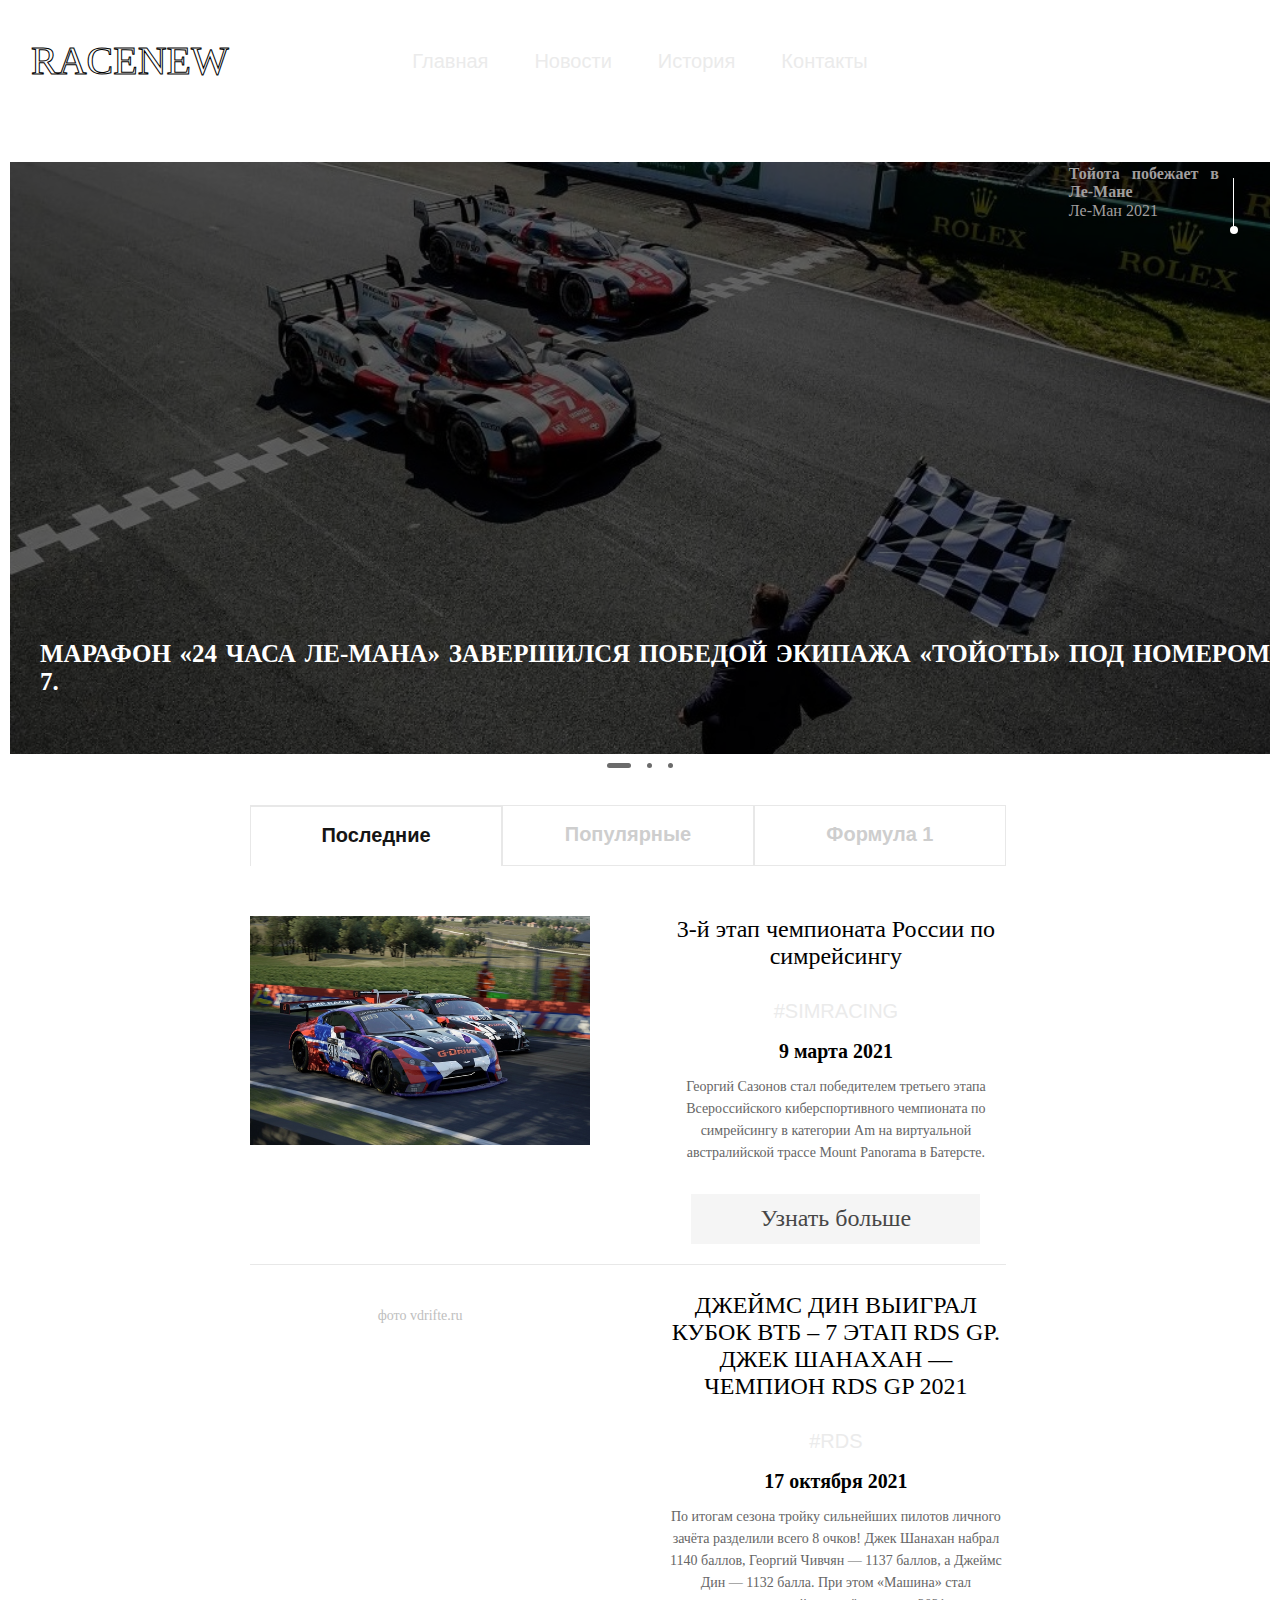
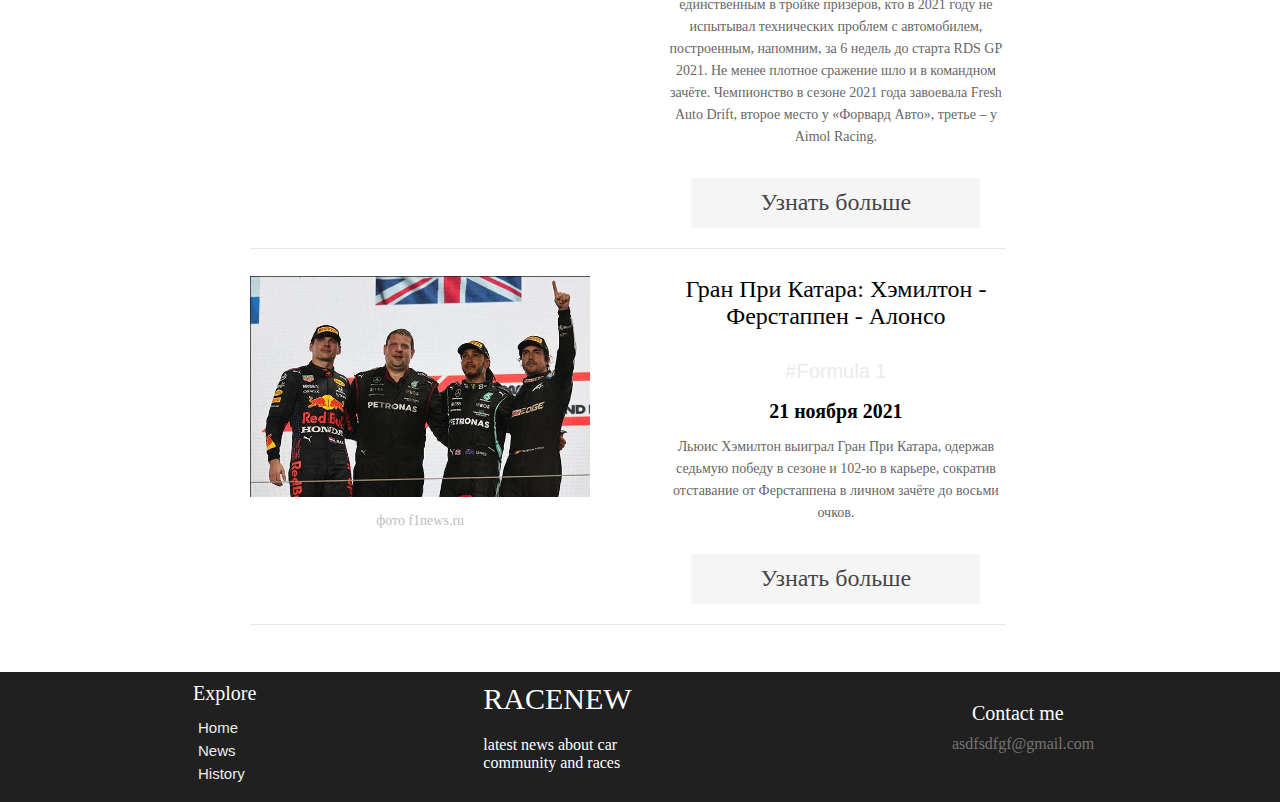
==== index.html @ 8ddc292f "added website" ====
<!DOCTYPE html>
<html lang="en">
<head>
    <meta charset="UTF-8">
    <meta http-equiv="X-UA-Compatible" content="IE=edge">
    <meta name="viewport" content="width=device-width, initial-scale=1.0">
    <title>Main screen</title>
    
    <link rel="stylesheet" href="https://unpkg.com/swiper/swiper-bundle.min.css">
    <link rel="stylesheet" href="style.css">
    
</head>
<body>
    <div class="wrapper">
        <header class="header">
            <div class="outline txt">RACENEW</div>
            <nav class="header_menu">
                <ul class="nav_links">
                    <li><a href="index.html">Главная</a></li>
                    <li><a href="index.html#News">Новости</a></li>
                    <li><a href="history.html">История</a></li>
                    <li><a href="#Contact/">Контакты</a></li>
                </ul>
            </nav>
            <div class="header_burger">
                <span></span>
            </div>
        </header>
        <section class="home" id="home">
            <div class="swiper mySwiper">
                <div class="swiper-wrapper">
                    <section class="swiper-slide">
                        <div class="home_content">
                            <div class="home_group">
                                <a href="articleLeman.html"><img src="media/61226cec58b0f.jpg" alt="car" class="home-img"></a>
                                <div class="home_indicator"></div>

                                <div class="home_details-img">
                                    
                                    <h4 class="home_details-title">Тойота побежает в Ле-Мане</h4>
                                    <span class="home_details-subtitle">Ле-Ман 2021</span>
                                </div>
                                <div class="home_data">
                                    <h3 class="home_subtitle">
                                        Марафон «24 часа Ле-Мана» завершился победой экипажа «Тойоты» под номером 7.
        
                                        
                                    </h3>
                                </div>
                            </div>
                            
                        </div>
                    </section>
                    <section class="swiper-slide">
                        <div class="home_content">
                            <div class="home_group">
                                <a href="articleWTCR.html"><img src="media/3773192 (1).jpg" alt="car" class="home-img"></a>
                                <div class="home_indicator"></div>

                                <div class="home_details-img">
                                    <h4 class="home_details-title">Гонка среди легковых автомобилей прошла в сочи</h4>
                                    <span class="home_details-subtitle">WTCR</span>
                                </div>
                            </div>
                            <div class="home_data">
                                <h3 class="home_subtitle">Сочи принял этап серии WTCR</h3>
                            </div>
                        </div>
                    </section>
                    <section class="swiper-slide">
                        <div class="home_content">
                            <div class="home_group">
                                <a href="articleGoodWood.html"><img src="media/GoodWood.jpg" alt="car" class="home-img"></a>
                                <div class="home_indicator"></div>

                                <div class="home_details-img">
                                    <h4 class="home_details-title">Летний фестиваль скорости в Гудвуде</h4>
                                    <span class="home_details-subtitle">Formula one</span>
                                </div>
                                <div class="home_data">
                                    <h3 class="home_subtitle">Фестиваль скорости в Гудвуде</h3>
                                </div>
                            </div>
                            
                        </div>
                    </section>  
                </div>
                <div class="swiper-pagination"></div>
            </div>
        </section>

        <section class="main" id="News">
            <div class="col articles">
                <ul id="orderDefine" class="tabs">
                    <li><a rel="all" class="active">Последние</a></li>
                    <li><a rel="popular" class=""></i> Популярные</a></li>
                    <li><a rel="throwback" class=""></i> Формула 1</a></li>
                </ul>
                <div class="latest active">
                    <div class="article">
                        <div class="article-img">
                            <a href="#"><img src="media/simrace.jpg" alt=""></a>
                        </div>
                        <div class="article-excerpt">
                            <span class="details">3-й этап чемпионата России по симрейсингу</span>
                            <h2><a href="#">#SIMRACING</a></h2>
                            <h5>9 марта 2021</h5>
                            <p>
                                Георгий Сазонов стал победителем третьего этапа Всероссийского 
                                киберспортивного чемпионата по симрейсингу в категории Аm на 
                                виртуальной австралийской трассе Mount Panorama в Батерсте.
                            </p>
                            <div href="#" class="btn btn-three">
                                <span>Узнать больше</span>
                            </div>
                        </div>
                    </div>
                    <br>
        
                    <div class="article">
                        <div class="article-img">
                            <a href="#"><img src="media/RDS.jpg" alt=""></a>
                            <div class="article-img_description">фото vdrifte.ru</div>
                        </div>
                        <div class="article-excerpt">
                            <span class="details">ДЖЕЙМС ДИН ВЫИГРАЛ КУБОК ВТБ – 7 ЭТАП RDS GP. ДЖЕК ШАНАХАН — ЧЕМПИОН RDS GP 2021</span>
                            <h2><a href="#">#RDS</a></h2>
                            <h5>17 октября 2021</h5>
                            <p>
                                По итогам сезона тройку сильнейших пилотов личного зачёта 
                                разделили всего 8 очков! Джек Шанахан набрал 1140 баллов, 
                                Георгий Чивчян — 1137 баллов, а Джеймс Дин — 1132 балла. 
                                При этом «Машина» стал единственным в тройке призёров, 
                                кто в 2021 году не испытывал технических проблем с автомобилем, 
                                построенным, напомним, за 6 недель до старта RDS GP 2021.

                                Не менее плотное сражение шло и в командном зачёте. 
                                Чемпионство в сезоне 2021 года завоевала Fresh Auto Drift, 
                                второе место у «Форвард Авто», третье – у Aimol Racing. 
                            </p>
                            <div href="#" class="btn btn-three">
                                <span>Узнать больше</span>
                            </div>
                        </div>
                    </div>
                    <br>

                    <div class="article">
                        <div class="article-img">
                            <a href="#"><img src="media/149757-1.jpg" alt=""></a>
                            <div class="article-img_description">фото f1news.ru</div>
                        </div>
                        <div class="article-excerpt">
                            <span class="details">Гран При Катара: Хэмилтон - Ферстаппен - Алонсо</span>
                            <h2><a href="#">#Formula 1</a></h2>
                            <h5>21 ноября 2021</h5>
                            <p>
                                Льюис Хэмилтон выиграл Гран При Катара, одержав седьмую победу в 
                                сезоне и 102-ю в карьере, сократив отставание от Ферстаппена в 
                                личном зачёте до восьми очков.
                                
                            </p>
                            <div href="#" class="btn btn-three">
                                <span>Узнать больше</span>
                            </div>
                        </div>
                    </div>
                </div>

                <div class="popular">
                    <div class="article">
                        <div class="article-img">
                            <a href="#"><img src="media/RDS.jpg" alt=""></a>
                            <div class="article-img_description">фото vdrifte.ru</div>
                        </div>
                        <div class="article-excerpt">
                            <span class="details">ДЖЕЙМС ДИН ВЫИГРАЛ КУБОК ВТБ – 7 ЭТАП RDS GP. ДЖЕК ШАНАХАН — ЧЕМПИОН RDS GP 2021</span>
                            <h2><a href="#">#RDS</a></h2>
                            <h5>17 октября 2021</h5>
                            <p>
                                По итогам сезона тройку сильнейших пилотов личного зачёта 
                                разделили всего 8 очков! Джек Шанахан набрал 1140 баллов, 
                                Георгий Чивчян — 1137 баллов, а Джеймс Дин — 1132 балла. 
                                При этом «Машина» стал единственным в тройке призёров, 
                                кто в 2021 году не испытывал технических проблем с автомобилем, 
                                построенным, напомним, за 6 недель до старта RDS GP 2021.

                                Не менее плотное сражение шло и в командном зачёте. 
                                Чемпионство в сезоне 2021 года завоевала Fresh Auto Drift, 
                                второе место у «Форвард Авто», третье – у Aimol Racing. 
                            </p>
                            <div href="#" class="btn btn-three">
                                <span>Узнать больше</span>
                            </div>
                        </div>
                    </div>
                    <br>
                    <div class="article">
                        <div class="article-img">
                            <a href="#"><img src="media/149757-1.jpg" alt=""></a>
                            <div class="article-img_description">фото f1news.ru</div>
                        </div>
                        <div class="article-excerpt">
                            <span class="details">Гран При Катара: Хэмилтон - Ферстаппен - Алонсо</span>
                            <h2><a href="#">#Formula 1</a></h2>
                            <h5>21 ноября 2021</h5>
                            <p>
                                Льюис Хэмилтон выиграл Гран При Катара, одержав седьмую победу в 
                                сезоне и 102-ю в карьере, сократив отставание от Ферстаппена в 
                                личном зачёте до восьми очков.
                                
                            </p>
                            <div href="#" class="btn btn-three">
                                <span>Узнать больше</span>
                            </div>
                        </div>
                    </div>
                    <br>
                    <div class="article">
                        <div class="article-img">
                            <a href="#"><img src="media/simrace.jpg" alt=""></a>
                        </div>
                        <div class="article-excerpt">
                            <span class="details">3-й этап чемпионата России по симрейсингу</span>
                            <h2><a href="#">#SIMRACING</a></h2>
                            <h5>9 марта 2021</h5>
                            <p>
                                Георгий Сазонов стал победителем третьего этапа Всероссийского 
                                киберспортивного чемпионата по симрейсингу в категории Аm на 
                                виртуальной австралийской трассе Mount Panorama в Батерсте.
                            </p>
                            <div href="#" class="btn btn-three">
                                <span>Узнать больше</span>
                            </div>
                        </div>
                    </div>
                </div>
                
                <div class="throwbacks">
                    <div class="article">
                        <div class="article-img">
                            <a href="#"><img src="media/149757-1.jpg" alt=""></a>
                        </div>
                        <div class="article-excerpt">
                            <span class="details">Гран При Катара: Хэмилтон - Ферстаппен - Алонсо</span>
                            <h2><a href="#">#Formula 1</a></h2>
                            <h5>21 ноября 2021</h5>
                            <p>
                                Льюис Хэмилтон выиграл Гран При Катара, одержав седьмую победу в 
                                сезоне и 102-ю в карьере, сократив отставание от Ферстаппена в 
                                личном зачёте до восьми очков.
                                
                            </p>
                            <div href="#" class="btn btn-three">
                                <span>Узнать больше</span>
                            </div>
                        </div>
                    </div>
                </div>
            </div>
            <br>
        </section>
 
        <footer class="footer">
            <!-- <div class="copyright">©2021 RACENEW All Rights Reserved</div> -->
            
            <nav class="bottom_menu">
                <p class="nav_title">Explore</p>
                <ul class="bottom_nav_links">
                    <li><a href="index.html">Home</a> </li>
                    <li><a href="#News">News</a> </li>
                    <li><a href="history.html">History</a></li>
                </ul>
            </nav>
            <div class="center">
                <p class="footer_title">RACENEW</p>
                <div class="footer_subtitle">latest news about car community and races</div>
            </div>
            <div class="contacts">
                <p class="contacts_title">Contact me</p>
                <div class="contacts_email">asdfsdfgf@gmail.com</div>
            </div>
        </footer>
    </div> 

<script src="https://unpkg.com/swiper/swiper-bundle.min.js" ></script>
<script src="https://ajax.googleapis.com/ajax/libs/jquery/2.1.3/jquery.min.js"></script>
<script src="script.js"></script>
</body>
</html>
---- style.css ----
* {
    background-color: #fff;

    box-sizing: border-box;
    margin: 0;
    padding: 0;
}

li, a, button {
    font-weight: 300;
    font-size: 20px;
    color: #ebebeb;
    text-decoration: none;
    font-family: 'Quicksand', sans-serif;
}

/* .wrapper {
    display: flex;
    flex-flow: row wrap; 
    text-align: center;
} */

.wrapper > * {
    padding: 10px;
    flex: 1 100%;
}

.text {
    text-align: justify;
    font-family: 'Quicksand', sans-serif;
}

/*============================ HEADER =======================*/

.header {
    text-align: center;
    display: flex;
    justify-content: center;
    align-items: center;
    padding: 30px 10%;
    height: 120px;
    z-index: 50;
}
.header_menu{
    font-size: 24px;
}
.header_burger {
    display: none;
}

.nav_links {
    list-style: none;
}
.nav_links li {
    display: inline-block;
    padding: 0px 20px;
}
.nav_links li a {
    transition: all 0.3s ease 0s;
}
.nav_links li a:hover {
    color: #5a5a5a;
}

.outline {
    position: absolute;
    align-items: center;
    font-size: large;
    left: 20px;

    border: 1px solid #fff;
    padding: 0 10px;
}
.txt {
	font-size: 2.5em;

	color:white;
	-webkit-text-stroke: 1px black;
	cursor: pointer;
}

/*============================ FOOTER =======================*/

.bottom_menu{
    background-color: #202020;
}
.nav_title {
    background-color: #202020;
    color: #fff;
    position: relative;
    left: 65px;
    font-size: 20px;
    bottom: 20px;
    display: flex;
}
.bottom_nav_links {
    list-style: none;
    display: flex;
    flex-direction: column;
    position: relative;
    left: 50px;
    bottom: 10px;
}
.bottom_nav_links li {
    background-color: #202020;
    display: inline-block;
    padding: 0px 20px;
}
.bottom_nav_links li a {
    background-color: #202020;
    transition: all 0.3s ease 0s;
    font-size: 15px;
    
}
.bottom_nav_links li a:hover {
    color: #5a5a5a;
}

.footer{
    position: relative;
    background: #202020;
    height: 130px;
    padding: 30px 10%;
    width: 100%;
    display: flex;
    flex-direction: row;
    justify-content: space-between;
}

.center{
    background: #202020;
    color: #fff;
    width: 200px;
    display: flex;
    position: relative;
    bottom: 20px;
    flex-direction: column;
}
.footer_title {
    background: #202020;
    color: #fff;
    position: relative;
    font-size: 30px;
}
.footer_subtitle {
    background: #202020;
    color: #fff;
    position: relative;
    top: 20px;
}
/* .copyright {
    background-color: #202020;
    color: rgb(128, 128, 128);
    position: absolute;
    left: 0;
    top: 130px;
} */
.contacts {
    background: #202020;
    color: #fff;
    width: 200px;
    position: relative;
    /* left: 50px; */
    display: flex;
    float: right;
    flex-direction: column;
    height: 10px;
}
.contacts_title {
    background: #202020;
    color: #fff;
    font-size: 20px;
    padding-left: 20px;
}
.contacts_email {
    background: #202020;
    color: rgb(117, 117, 117);
    padding-top: 10px;
}
/*======================== HOME ======================= */

.main {
    padding: 5px 10px 10px 10px;
    font-size: 24px;
}

.home_content {
    row-gap: 1rem;
}

.home_group {
    display: grid;
    position: relative;
    padding-top: 2rem;
}

.home_img {
    justify-self: center;
    width: 100%;
}

.home_indicator {
    width: 8px;
    height: 8px;
    background-color: #fff;
    border-radius: 50%;
    position: absolute;
    top: 6rem;
    right: 2rem;
}

.home_indicator::after {
    content: '';
    position: absolute;
    width: 1px;
    height: 48px;
    background-color: #fff;
    top: -3rem;
    right: 45%;
}

.home_details-img {
    position: absolute;
    right: 3rem;
    top: .2rem;
}

.home_details-title, .home_details-subtitle {
    background-color: transparent;
    display: block;
    text-align: justify;
    position: absolute;
    top: 2rem;
    right: .2rem;
    width: 150px;
    color: rgb(160, 158, 158);

}
.home_details-subtitle {
    background-color: transparent;
    position: absolute;
    top: 4.3rem;
    right: .2rem;
    width: 150px;
}

.home_subtitle {
    font-size: .2rem;
    text-transform: uppercase;
    margin-bottom: 15px;
    text-align: justify;
    background-color: transparent;
    color: rgb(255, 255, 255);
    padding: 10px 0 0 0;
    font-size: 25px;
}
.home_data {
    background-color: transparent;
    position: absolute;
    top: 500px;
    left: 30px;
}
.home_sub {
    background-color: transparent;
    font-size: 40px;
    position: absolute;
    top: 400px;
    right: 500px;
    color: white;
    margin-right: 0;
    margin-left: 0;
}
/* .home_title {
    font-size: 15px;
    font-weight: bold;
    line-height: 109%;
    margin-bottom: 15px;
    
} */

.home_buttons {
    display: flex;
    /* justify-content: space-between; */
    float: right;
}


.mySwiper {
    cursor: pointer;
}
.swiper {
    width: 100%;
    height: 650px;
}

.swiper-slide img {
    width: 100%;
    height: 700px;
    max-height: 600px;
    filter: brightness(40%);
}

.swiper-pagination-bullet {
    width: 5px;
    height: 5px;
    background-color: rgb(107, 107, 107);
    opacity: 1;
}

.swiper-pagination-horizontal.swiper-pagination-bullets .swiper-pagination-bullet {
    margin: 0 .5rem;
}

.swiper-pagination-bullet-active {
    width: 1.5rem;
    height: 5px;
    border-radius: .5rem;
    /* transition: .2s; */
}
/*================== MAIN =========================*/

.popular {
    display: none;
}
.popular.active {
    display: block;
}
.latest {
    display: none;
}
.latest.active {
    display: block;
}
.throwbacks {
    display: none;
}
.throwbacks.active {
    display: block;
}

.btn {
    height: 50px;
    width: 85%;
    cursor: pointer;
    padding: .7rem 1.75rem;
    border-radius: .5rem;
    font-weight: lighter;
    transition: .3s;
    position: relative;
    top: 30px;
    /* left: 7rem; */
    margin-left: auto;
    margin-right: auto;
}
.btn-three {
    color: rgb(61, 61, 61);
    transition: all 0.5s;
    position: relative;
    
}
.btn-three::before {
    content: '';
    position: absolute;
    top: 0;
    left: 0;
    width: 100%;
    height: 100%;
    z-index: 1;
    background-color: rgba(153, 153, 153, 0.1);
    transition: all 0.3s;
}
.btn-three:hover::before {
    opacity: 0 ;
    transform: scale(0.5,0.5);
}
.btn-three::after {
    content: '';
    position: absolute;
    top: 0;
    left: 0;
    width: 100%;
    height: 100%;
    z-index: 1;
    opacity: 0;
    transition: all 0.3s;
    border: 1px solid rgba(134, 134, 134, 0.5);
    transform: scale(1.2,1.2);
}
.btn-three:hover::after {
    opacity: 1;
    transform: scale(1,1);
}

.col {
	display: block;
    text-align: center;
    padding:  10px 0 10px 0;
}

.tabs:after {
    content: " ";
	display: block; 
	height: 0; 
	clear: both;
    margin-bottom: 50px;
}
.tabs {
    position: relative;
    left: 15rem;
	width: 60%;
}
.tabs li {
    list-style: none;
	width: 33.33%;
	float: left;
	text-align: center;
}
.tabs li a {
	font-size: 20px;
	font-weight: 700;
	color: #cecece;
	padding: 17px 0 19px 0;
	display: block;
    border-left: 1px solid #e8e8e8;

	border-right: 1px solid #e8e8e8;
	border-top: 1px solid #e8e8e8;
	border-bottom: 1px solid #e8e8e8;
	cursor: pointer;
}
.tabs li a.active {
    border-left: 1px solid #e8e8e8;
	border-bottom: none;
	border-top: 2px solid #e8e8e8;	
	color: #151515;
}
.tabs li a:hover {
	color: #666;
}
.tabs li a.active:hover {
	color: inherit;
}

.article { /*??????????????????????????????????????*/
	border-top: 1px solid #e8e8e8;
	padding-top: 40px;
	margin-top: 40px;
    margin: 0;
    padding: 0;
    border: 0;
    font-size: 2rem;
    font: inherit;
    display: block;
    position: relative;
    left: 15rem;
	width: 60%;
}

.article:after { 
	content: " ";
	display: block; 
	height: 0; 
	clear: both;
    border-bottom: 1px solid #e8e8e8;
    padding: 50px 0 0 0;
}
.article-img {
	width: 45%;
	position: relative;
	float: left;
	overflow: hidden;
}
.article-img img {
	width: 101%;
	display: block;
	-webkit-transition: transform 0.3s;
	-o-transition: transform 0.3s;
	transition: transform 0.3s;
}
.article-img a:hover img {
	-webkit-backface-visibility: hidden;
	-moz-backface-visibility: hidden;
	backface-visibility: hidden;
	-webkit-transform: scale(1.03);
	-ms-transform: scale(1.03);
	-o-transform: scale(1.03);
	transform: scale(1.03);
}
.article-img_description {
    padding: 13px 0 0 0;
	color: #bebebe;
	font-size: 14px;
	line-height: 22px;
}
.article-excerpt {  
	width: 45%;
	float: right;

}
.article-excerpt h2 {
	padding: 15px 0 13px 0;
}
.article-excerpt p {
	padding: 13px 0 0 0;
	color: #666;
	font-size: 14px;
	line-height: 22px;
}

/*================== RESPONSIBLE =========================*/

/* @media all and (min-width: 1100px) {
    
    .main {
        flex: 2;
    }
    .main {
        flex-basis: 800px;
        order: 2;
    }
    .footer {
        order: 2;
    }


} */

@media all and (max-width: 950px) {
    .tabs {
        position: relative;
        left: 0;
        width: 100%;
    }
    .article { 
        position: relative;
        width: 100%;
        left: 0;

    }
    .swiper {
        width: 100%;
        height: 500px;
    }
    
    .swiper-slide img {
        width: 100%;
        height: auto;
    }

    .text .article-excerpt p {
        font-size: 12;
    }
    .article {
        font-size: 10;
    }
    
    .home_subtitle {
        font-size: 1rem;
    }

    .header {
        justify-content: end;
    }
    .header_menu {
        position: relative;
        left: 55px;
    }
}
@media all and (max-width: 680px) {

    .details {
        font-size: 1rem;
    }
    .article-img {
        width: 100%;
    }
    .article-excerpt {  
        width: 95%;
        float: right;
        /* padding-left: 40px; */
    }
    .article-excerpt h2 {
        padding: 15px 0 13px 0;
    }
    .article-excerpt p {
        padding: 13px 0 0 0;
        color: #666;
        font-size: 14px;
        line-height: 22px;
    }

    
    body.lock {
        overflow: hidden;
    }
    .header_burger {
        display: block;
        width: 30px;
        height: 20px;
        position: absolute;
        right: 20px;
    }
    .header_burger span {
        background-color: rgb(100, 100, 100);
        position: absolute;
        left: 0;
        width: 100%;
        height: 2px;
        top: 9px;
        z-index: 3;
        transition: all 0.5s ease 0s;
    }

    .header_burger::before,
    .header_burger::after {
        content: '';
        background-color: rgb(0, 0, 0);
        position: absolute;
        width: 100%;
        height: 2px;
        left: 0;
        z-index: 3;
        transition: all 0.5s ease 0s;
    }

    .header_burger::before {
        top: 0;
    }

    .header_burger::after {
        bottom: 0;
    }

    .header_burger.active::before {
        transform:rotate(45deg);
        top: 9px;
    }

    .header_burger.active::after {
        transform:rotate(-45deg);
        bottom: 9px;
        
    }
    .header_burger.active span {
        transform: scale(0);
    }

    .header_menu {
        position: fixed;
        top: -100%;
        height: 100%;
        width: 100%;
        left: 0;
        padding: 100px 0 0 0;
        z-index: 3;
        transition: all 0.5s ease 0s;
        overflow: auto;
    }
    .header {
        height: 60px;
    }
    .header::before {
        content: '';
        position: absolute;
        top: -100%;
        left: 0;
        width: 100%;
        height: 100%;
        background-color: #24252A;
    
        z-index: 2;
    }
    .header_menu.active {
        top: 0;
    }

    .nav_links li {

        display: block;
        margin: 0 0 30px 0;
    }
    a {
        font-size: 22px;
    }
    
}
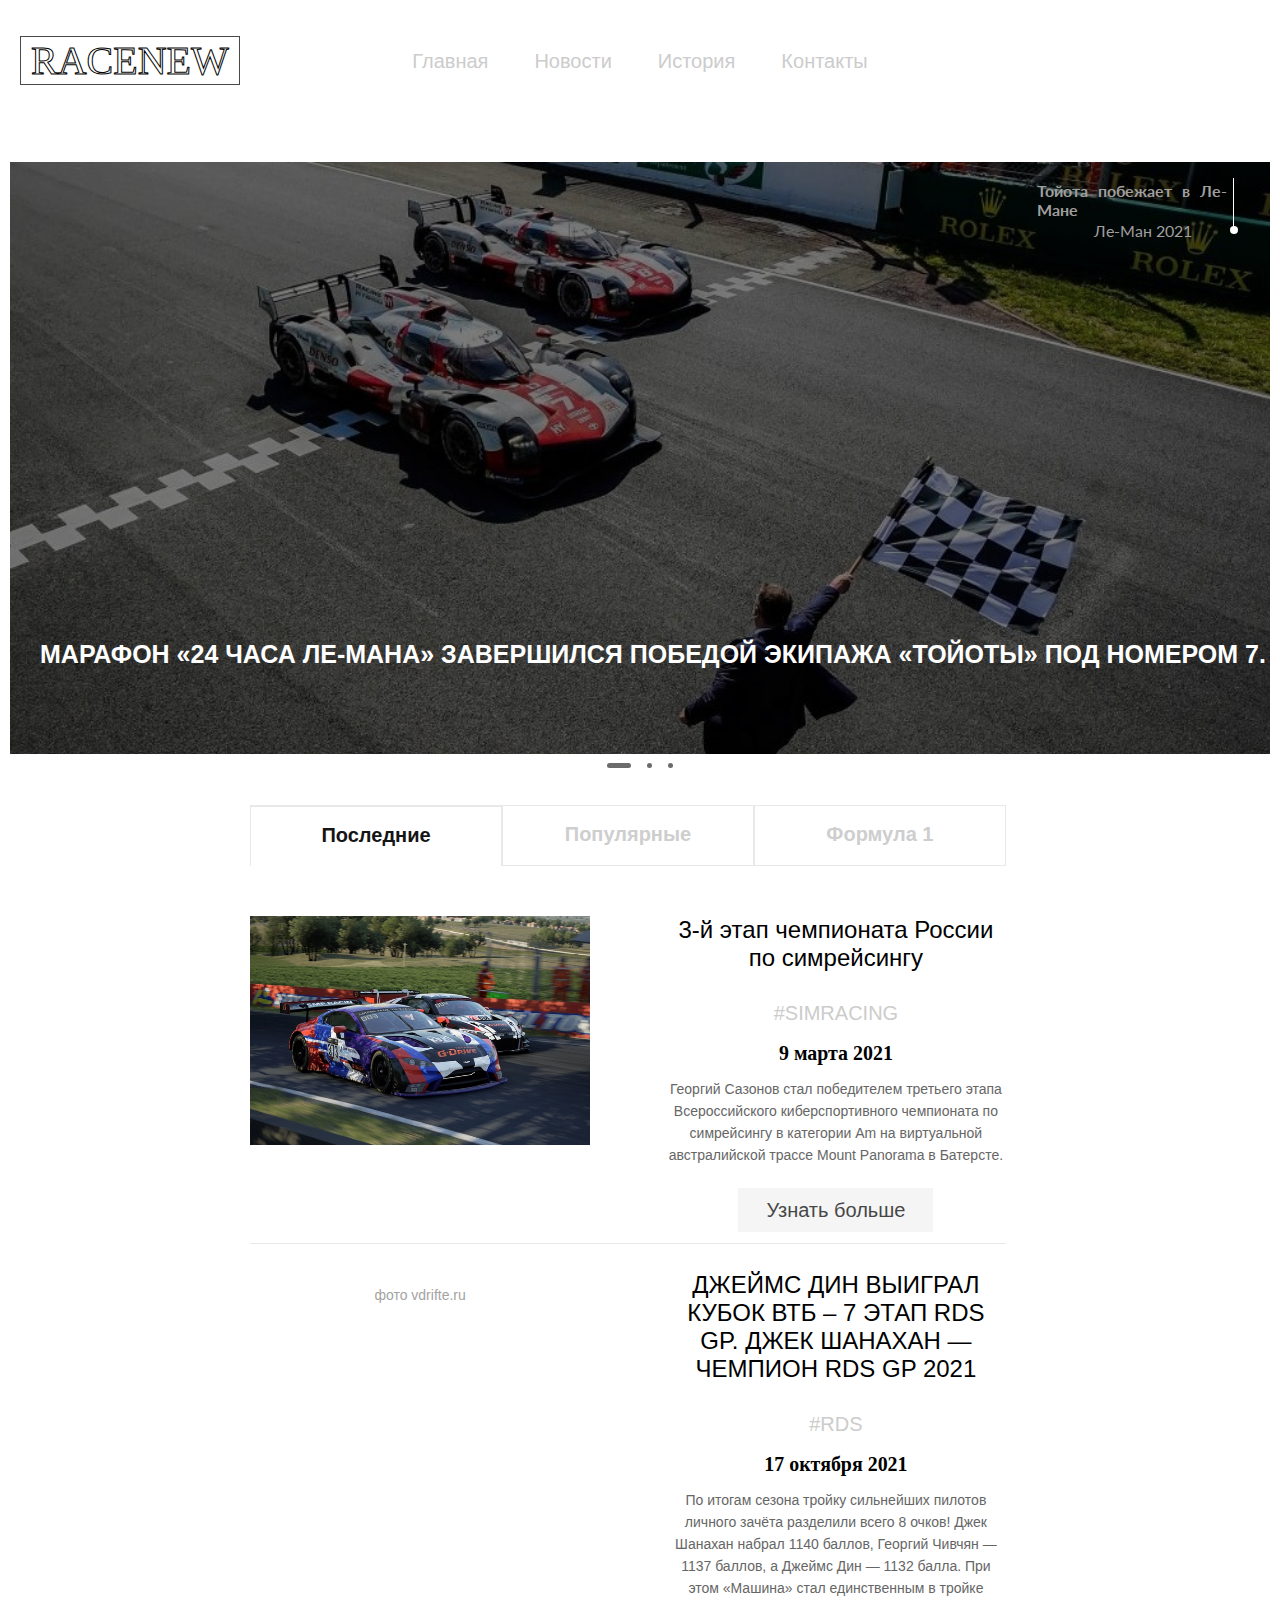
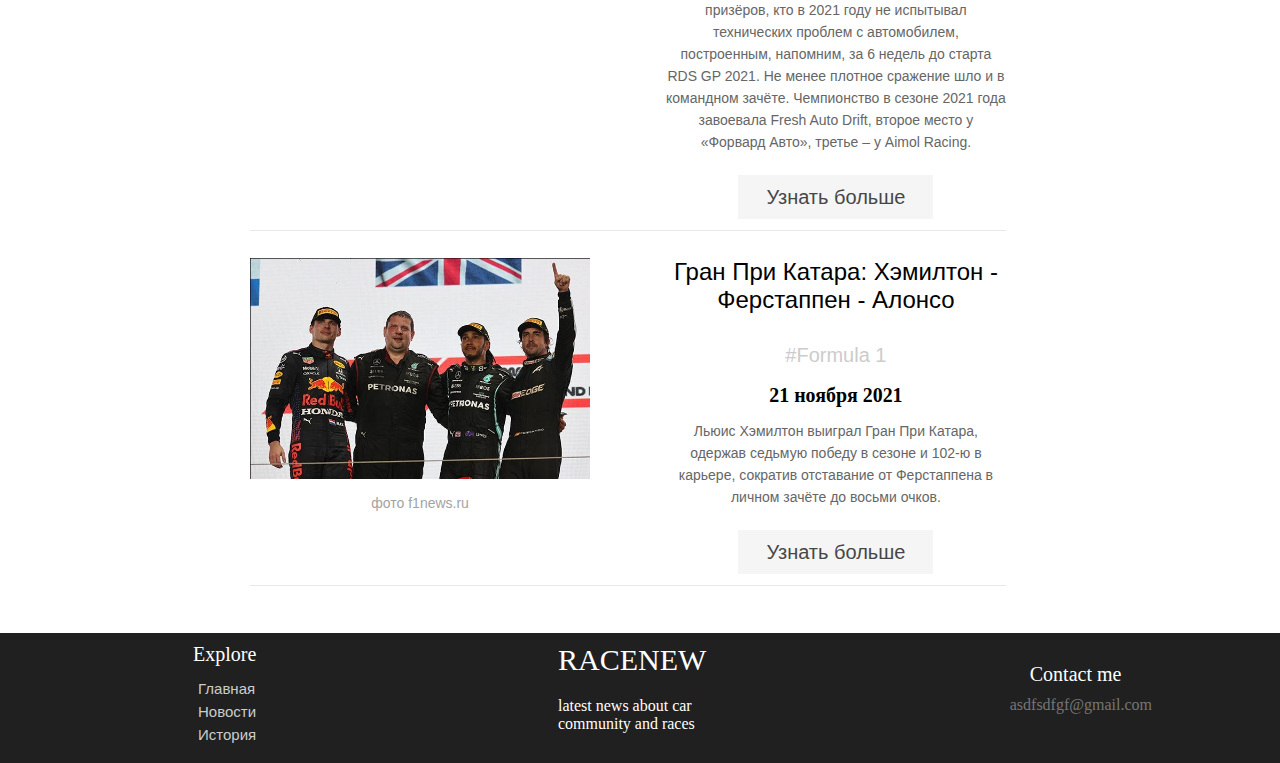
==== commit 04c51c73: "final 2" ====
--- a/index.html
+++ b/index.html
@@ -4,8 +4,8 @@
     <meta charset="UTF-8">
     <meta http-equiv="X-UA-Compatible" content="IE=edge">
     <meta name="viewport" content="width=device-width, initial-scale=1.0">
-    <title>Main screen</title>
-    
+    <title>RACENEW</title>
+    <link rel="shortcut icon" href="media/logo.png" type="image/png">
     <link rel="stylesheet" href="https://unpkg.com/swiper/swiper-bundle.min.css">
     <link rel="stylesheet" href="style.css">
     
@@ -17,7 +17,7 @@
             <nav class="header_menu">
                 <ul class="nav_links">
                     <li><a href="index.html">Главная</a></li>
-                    <li><a href="index.html#News">Новости</a></li>
+                    <li><a href="index.html#News" class="b">Новости</a></li>
                     <li><a href="history.html">История</a></li>
                     <li><a href="#Contact/">Контакты</a></li>
                 </ul>
@@ -36,15 +36,12 @@
                                 <div class="home_indicator"></div>
 
                                 <div class="home_details-img">
-                                    
                                     <h4 class="home_details-title">Тойота побежает в Ле-Мане</h4>
                                     <span class="home_details-subtitle">Ле-Ман 2021</span>
                                 </div>
                                 <div class="home_data">
                                     <h3 class="home_subtitle">
                                         Марафон «24 часа Ле-Мана» завершился победой экипажа «Тойоты» под номером 7.
-        
-                                        
                                     </h3>
                                 </div>
                             </div>
@@ -58,7 +55,7 @@
                                 <div class="home_indicator"></div>
 
                                 <div class="home_details-img">
-                                    <h4 class="home_details-title">Гонка среди легковых автомобилей прошла в сочи</h4>
+                                    <h4 class="home_details-title">Этап гонки прошел в Cочи</h4>
                                     <span class="home_details-subtitle">WTCR</span>
                                 </div>
                             </div>
@@ -75,7 +72,7 @@
 
                                 <div class="home_details-img">
                                     <h4 class="home_details-title">Летний фестиваль скорости в Гудвуде</h4>
-                                    <span class="home_details-subtitle">Formula one</span>
+                                    <span class="home_details-subtitle">GoodWood 2021</span>
                                 </div>
                                 <div class="home_data">
                                     <h3 class="home_subtitle">Фестиваль скорости в Гудвуде</h3>
@@ -110,9 +107,9 @@
                                 киберспортивного чемпионата по симрейсингу в категории Аm на 
                                 виртуальной австралийской трассе Mount Panorama в Батерсте.
                             </p>
-                            <div href="#" class="btn btn-three">
-                                <span>Узнать больше</span>
-                            </div>
+                            <a href ="articleSim.html"class="btn btn-three">
+                                <span>Узнать больше</span>
+                            </a>
                         </div>
                     </div>
                     <br>
@@ -138,9 +135,12 @@
                                 Чемпионство в сезоне 2021 года завоевала Fresh Auto Drift, 
                                 второе место у «Форвард Авто», третье – у Aimol Racing. 
                             </p>
-                            <div href="#" class="btn btn-three">
-                                <span>Узнать больше</span>
-                            </div>
+                            <!-- <div class="btn btn-three"> -->
+                            <a href ="articleRDS.html"class="btn btn-three">
+                                <span>Узнать больше</span>
+                            </a>
+                                
+                            <!-- </div> -->
                         </div>
                     </div>
                     <br>
@@ -160,9 +160,9 @@
                                 личном зачёте до восьми очков.
                                 
                             </p>
-                            <div href="#" class="btn btn-three">
-                                <span>Узнать больше</span>
-                            </div>
+                            <a href ="articleF1.html"class="btn btn-three">
+                                <span>Узнать больше</span>
+                            </a>
                         </div>
                     </div>
                 </div>
@@ -175,7 +175,7 @@
                         </div>
                         <div class="article-excerpt">
                             <span class="details">ДЖЕЙМС ДИН ВЫИГРАЛ КУБОК ВТБ – 7 ЭТАП RDS GP. ДЖЕК ШАНАХАН — ЧЕМПИОН RDS GP 2021</span>
-                            <h2><a href="#">#RDS</a></h2>
+                            <h2><a href="articleRDS.html">#RDS</a></h2>
                             <h5>17 октября 2021</h5>
                             <p>
                                 По итогам сезона тройку сильнейших пилотов личного зачёта 
@@ -202,7 +202,7 @@
                         </div>
                         <div class="article-excerpt">
                             <span class="details">Гран При Катара: Хэмилтон - Ферстаппен - Алонсо</span>
-                            <h2><a href="#">#Formula 1</a></h2>
+                            <h2><a href="articleF1.html">#Formula 1</a></h2>
                             <h5>21 ноября 2021</h5>
                             <p>
                                 Льюис Хэмилтон выиграл Гран При Катара, одержав седьмую победу в 
@@ -222,7 +222,7 @@
                         </div>
                         <div class="article-excerpt">
                             <span class="details">3-й этап чемпионата России по симрейсингу</span>
-                            <h2><a href="#">#SIMRACING</a></h2>
+                            <h2><a href="articleSim.html">#SIMRACING</a></h2>
                             <h5>9 марта 2021</h5>
                             <p>
                                 Георгий Сазонов стал победителем третьего этапа Всероссийского 
@@ -243,7 +243,7 @@
                         </div>
                         <div class="article-excerpt">
                             <span class="details">Гран При Катара: Хэмилтон - Ферстаппен - Алонсо</span>
-                            <h2><a href="#">#Formula 1</a></h2>
+                            <h2><a href="articleF1.html">#Formula 1</a></h2>
                             <h5>21 ноября 2021</h5>
                             <p>
                                 Льюис Хэмилтон выиграл Гран При Катара, одержав седьмую победу в 
@@ -263,13 +263,13 @@
  
         <footer class="footer">
             <!-- <div class="copyright">©2021 RACENEW All Rights Reserved</div> -->
-            
+
             <nav class="bottom_menu">
                 <p class="nav_title">Explore</p>
                 <ul class="bottom_nav_links">
-                    <li><a href="index.html">Home</a> </li>
-                    <li><a href="#News">News</a> </li>
-                    <li><a href="history.html">History</a></li>
+                    <li><a href="index.html">Главная</a> </li>
+                    <li><a href="#News">Новости</a></li>
+                    <li><a href="history.html">История</a></li>
                 </ul>
             </nav>
             <div class="center">
--- a/style.css
+++ b/style.css
@@ -1,3 +1,23 @@
+@import url('https://fonts.googleapis.com/css2?family=Roboto+Condensed&display=swap');
+@import url('https://fonts.googleapis.com/css2?family=Lato:wght@300&display=swap');
+
+@font-face {
+    font-family: GRD;
+    src: url(fonts/GRD45.otf);
+}
+@font-face {
+    font-family: Futura;
+    src: url(fonts/FuturaFuturisLightC.otf);
+}
+@font-face {
+    font-family: Nasir;
+    src: url(fonts/Nasir\ Udin\ -\ Departura-ExtraLight.otf);
+}
+@font-face {
+    font-family: NectoMono;
+    src: url(fonts/NectoMono-Regular.otf);
+}
+
 * {
     background-color: #fff;
 
@@ -9,9 +29,9 @@
 li, a, button {
     font-weight: 300;
     font-size: 20px;
-    color: #ebebeb;
+    color: #cccccc;
     text-decoration: none;
-    font-family: 'Quicksand', sans-serif;
+    font-family: 'Futura', sans-serif;
 }
 
 /* .wrapper {
@@ -40,6 +60,7 @@
     padding: 30px 10%;
     height: 120px;
     z-index: 50;
+    /* background-color: #3A3C41; */
 }
 .header_menu{
     font-size: 24px;
@@ -68,7 +89,7 @@
     font-size: large;
     left: 20px;
 
-    border: 1px solid #fff;
+    border: 1px solid rgb(73, 73, 73);
     padding: 0 10px;
 }
 .txt {
@@ -131,8 +152,10 @@
     background: #202020;
     color: #fff;
     width: 200px;
+    
     display: flex;
     position: relative;
+    left: 40px;
     bottom: 20px;
     flex-direction: column;
 }
@@ -158,9 +181,7 @@
 .contacts {
     background: #202020;
     color: #fff;
-    width: 200px;
-    position: relative;
-    /* left: 50px; */
+    position: relative;
     display: flex;
     float: right;
     flex-direction: column;
@@ -230,17 +251,18 @@
     display: block;
     text-align: justify;
     position: absolute;
-    top: 2rem;
-    right: .2rem;
-    width: 150px;
+    top: 3rem;
+    right: -.3rem;
+    width: 190px;
     color: rgb(160, 158, 158);
+    font-family: 'Lato', sans-serif;
 
 }
 .home_details-subtitle {
     background-color: transparent;
     position: absolute;
-    top: 4.3rem;
-    right: .2rem;
+    top: 5.5rem;
+    left: -8rem;
     width: 150px;
 }
 
@@ -253,6 +275,9 @@
     color: rgb(255, 255, 255);
     padding: 10px 0 0 0;
     font-size: 25px;
+    /* font-family: 'Roboto Condensed', sans-serif; */
+    font-family: 'GRS', sans-serif;
+    
 }
 .home_data {
     background-color: transparent;
@@ -270,20 +295,11 @@
     margin-right: 0;
     margin-left: 0;
 }
-/* .home_title {
-    font-size: 15px;
-    font-weight: bold;
-    line-height: 109%;
-    margin-bottom: 15px;
-    
-} */
 
 .home_buttons {
     display: flex;
-    /* justify-content: space-between; */
     float: right;
 }
-
 
 .mySwiper {
     cursor: pointer;
@@ -297,7 +313,8 @@
     width: 100%;
     height: 700px;
     max-height: 600px;
-    filter: brightness(40%);
+    filter: brightness(50%);
+    object-fit: cover;
 }
 
 .swiper-pagination-bullet {
@@ -348,7 +365,6 @@
     transition: .3s;
     position: relative;
     top: 30px;
-    /* left: 7rem; */
     margin-left: auto;
     margin-right: auto;
 }
@@ -408,12 +424,15 @@
     position: relative;
     left: 15rem;
 	width: 60%;
+    /* font-family: 'GRS', sans-serif; */
 }
 .tabs li {
     list-style: none;
 	width: 33.33%;
 	float: left;
 	text-align: center;
+    font-family: 'GRS', sans-serif;
+
 }
 .tabs li a {
 	font-size: 20px;
@@ -441,7 +460,7 @@
 	color: inherit;
 }
 
-.article { /*??????????????????????????????????????*/
+.article {
 	border-top: 1px solid #e8e8e8;
 	padding-top: 40px;
 	margin-top: 40px;
@@ -488,15 +507,20 @@
 }
 .article-img_description {
     padding: 13px 0 0 0;
-	color: #bebebe;
+	color: #a3a3a3;
 	font-size: 14px;
 	line-height: 22px;
+    font-family: 'Nasir', sans-serif;
+
 }
 .article-excerpt {  
 	width: 45%;
 	float: right;
-
-}
+}
+.details { 
+    font-family: 'Futura', sans-serif;
+}
+
 .article-excerpt h2 {
 	padding: 15px 0 13px 0;
 }
@@ -505,67 +529,63 @@
 	color: #666;
 	font-size: 14px;
 	line-height: 22px;
+    font-family: 'NectoMono', sans-serif;
+}
+.article ul {
+    position: relative;
+    left: 2px;
 }
 
 /*================== RESPONSIBLE =========================*/
 
-/* @media all and (min-width: 1100px) {
-    
-    .main {
-        flex: 2;
-    }
-    .main {
-        flex-basis: 800px;
-        order: 2;
-    }
-    .footer {
-        order: 2;
-    }
-
-
-} */
-
 @media all and (max-width: 950px) {
-    .tabs {
-        position: relative;
-        left: 0;
-        width: 100%;
-    }
-    .article { 
-        position: relative;
-        width: 100%;
-        left: 0;
-
-    }
+
+    .header {
+        justify-content: end;
+    }
+    .header_menu {
+        position: relative;
+        left: 55px;
+    }
+
     .swiper {
         width: 100%;
-        height: 500px;
+        /* height: 600px; */
     }
     
     .swiper-slide img {
         width: 100%;
-        height: auto;
-    }
-
+        /* height: auto; */
+    }
+
+    .home_subtitle {
+        font-size: 1rem;
+        /* position: relative;
+        bottom: 200px; */
+    }
+
+    .tabs {
+        position: relative;
+        left: 0;
+        width: 100%;
+    }
+    .article { 
+        position: relative;
+        width: 100%;
+        left: 0;
+        font-size: 10;
+    }
+    
     .text .article-excerpt p {
         font-size: 12;
     }
-    .article {
-        font-size: 10;
-    }
-    
-    .home_subtitle {
-        font-size: 1rem;
-    }
-
-    .header {
-        justify-content: end;
-    }
-    .header_menu {
-        position: relative;
-        left: 55px;
-    }
-}
+
+    .home_data {
+        left: 0;
+        padding: 5px;
+    }
+}
+
 @media all and (max-width: 680px) {
 
     .details {
@@ -577,7 +597,6 @@
     .article-excerpt {  
         width: 95%;
         float: right;
-        /* padding-left: 40px; */
     }
     .article-excerpt h2 {
         padding: 15px 0 13px 0;
@@ -588,8 +607,24 @@
         font-size: 14px;
         line-height: 22px;
     }
-
+    .swiper {
+        width: 100%;
+        height: 400px;
+    }
     
+    .swiper-slide img {
+        width: 100%;
+        height: 350px;
+        /* object-fit: 400px; */
+        object-fit: cover;
+    }
+    .home_subtitle {
+        font-size: .7rem;
+        position: relative;
+        bottom: 200px;
+    }
+
+
     body.lock {
         overflow: hidden;
     }
@@ -682,5 +717,60 @@
     a {
         font-size: 22px;
     }
-    
-}
+    .tabs li a {
+        font-size: 14px;
+    }
+
+    .footer {
+        flex-direction: column;
+        height: 350px;
+        margin: 0;
+        align-items: center;
+        position: relative;
+    }
+    .bottom_menu {
+        position: relative;
+        left: -50px;
+    }
+    .nav_title{
+        position: relative;
+        width: 40px;
+    }
+    .bottom_nav_links {
+        position: relative;
+        padding: 0;
+    }
+    .center {
+        position: relative;
+        left: 0;
+        padding-bottom: 20px;
+        align-items: center;
+    }
+    .footer_subtitle {
+        left: 30px;
+        padding-bottom: 30px;
+    }
+    .contacts {
+        bottom: 80px;
+        margin-right: 0;
+        margin-left: 0;
+        padding: 10px;
+    }
+}
+
+@media all and (max-width: 350px) {
+    .nav_title{
+        left: 20%;
+    }
+    .bottom_nav_links {
+        left: 0;
+        margin-left: auto;
+        margin-right: auto;
+    }
+    .center {
+        left: 10%;
+    }
+    .contacts {
+        left: 0;
+    }
+}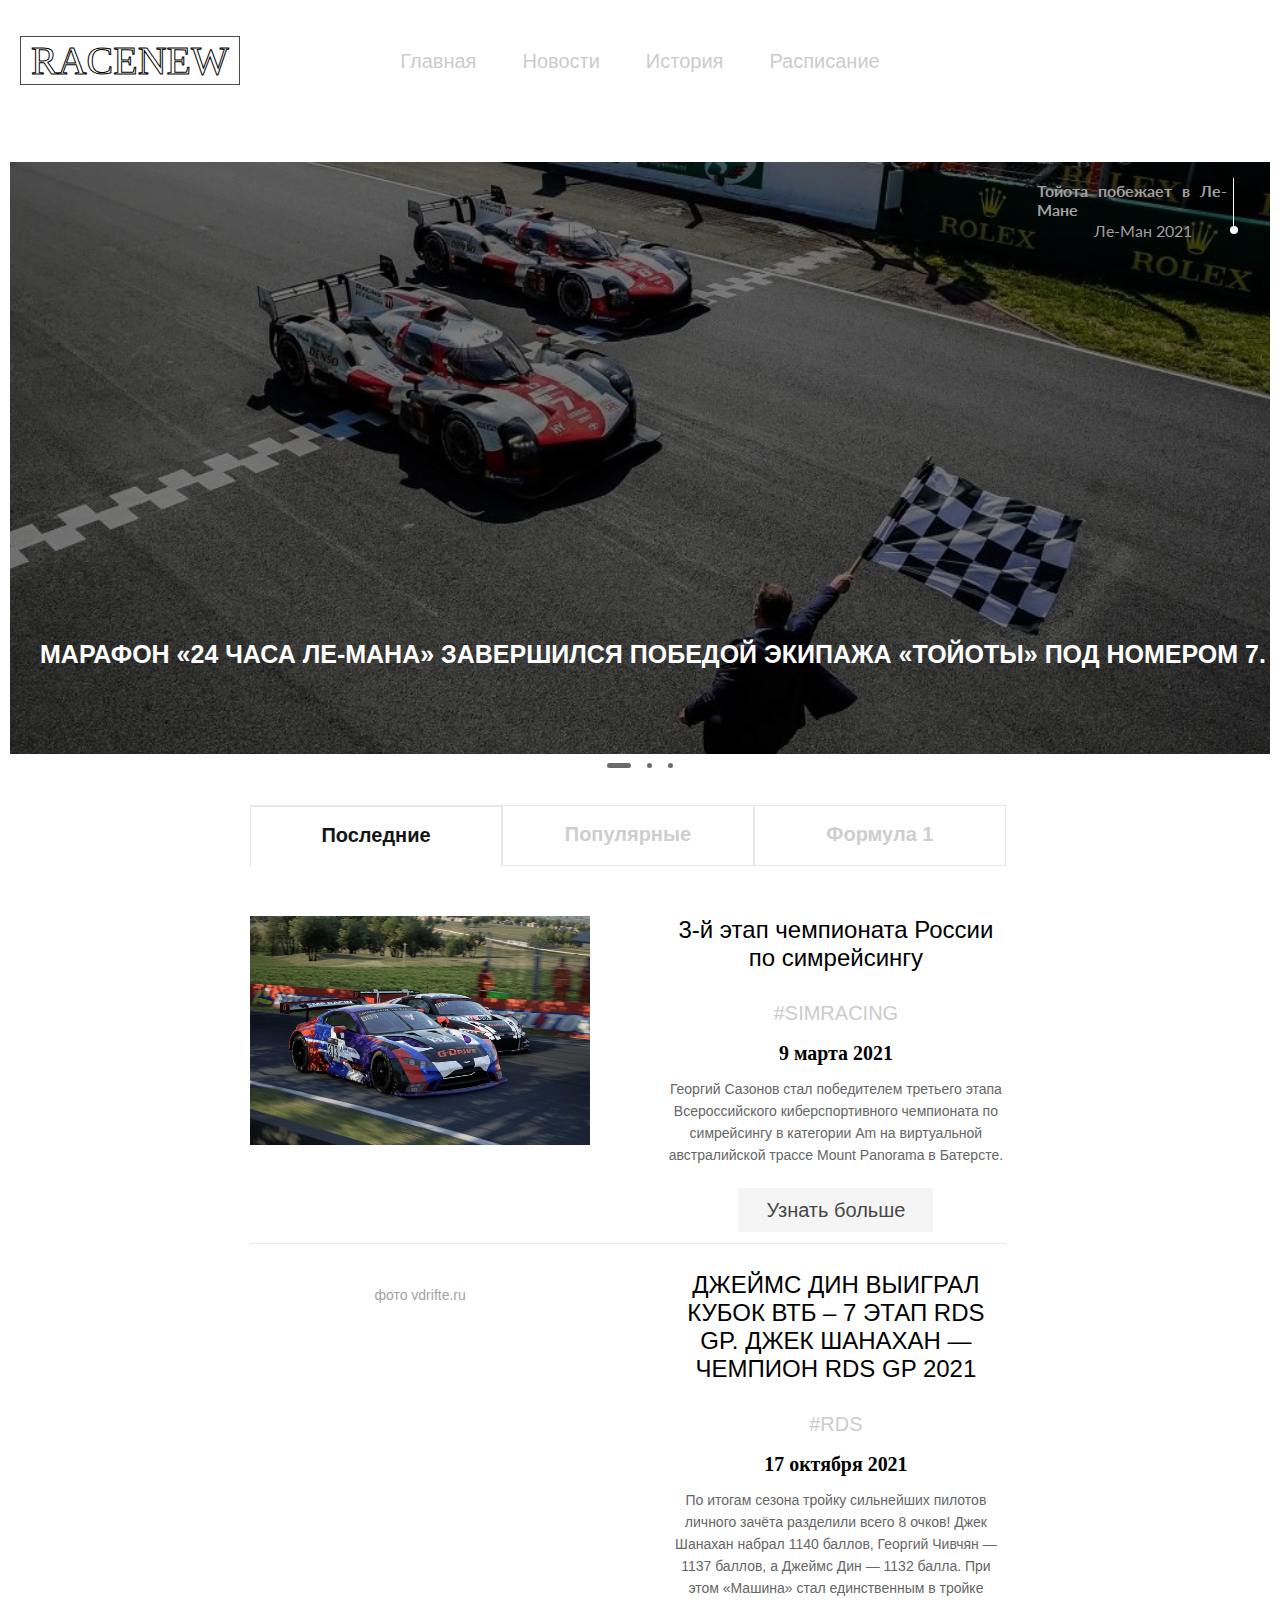
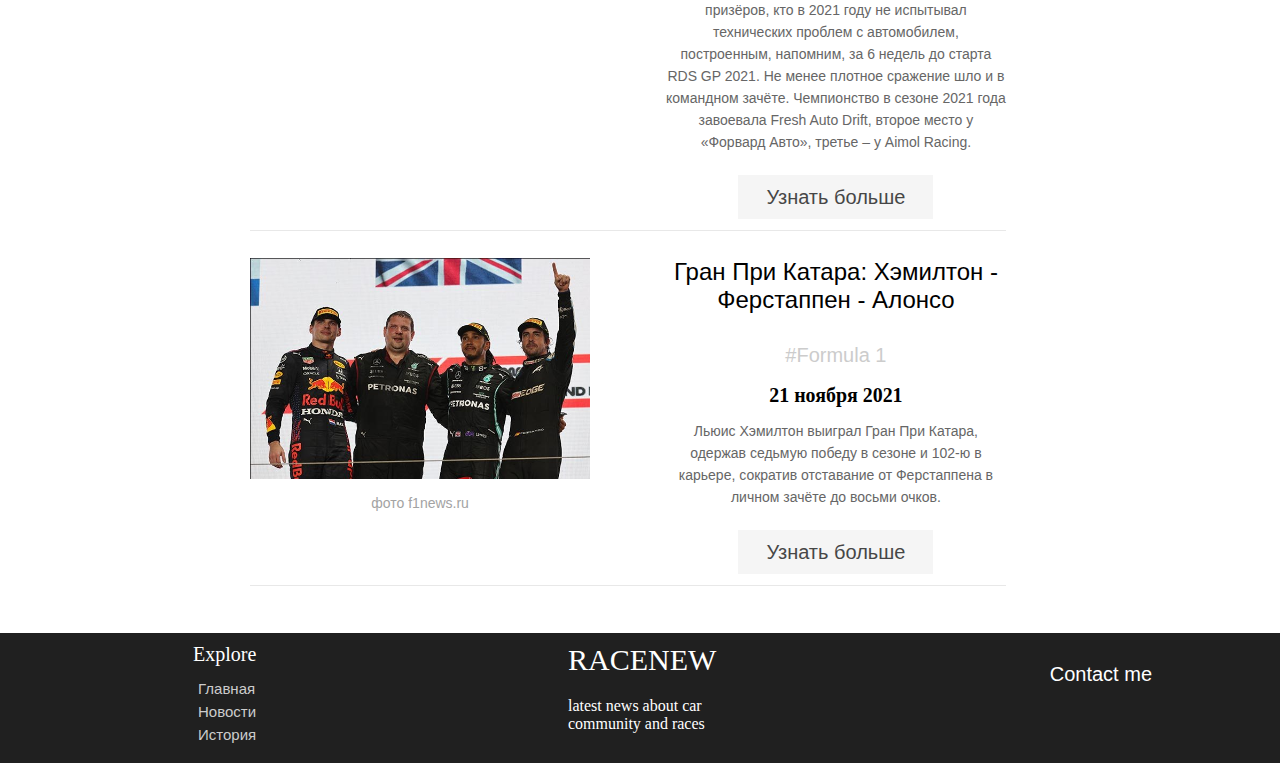
==== commit 6e27e214: "final 3" ====
--- a/index.html
+++ b/index.html
@@ -19,7 +19,7 @@
                     <li><a href="index.html">Главная</a></li>
                     <li><a href="index.html#News" class="b">Новости</a></li>
                     <li><a href="history.html">История</a></li>
-                    <li><a href="#Contact/">Контакты</a></li>
+                    <li><a href="shedule.html">Расписание</a></li>
                 </ul>
             </nav>
             <div class="header_burger">
@@ -277,8 +277,8 @@
                 <div class="footer_subtitle">latest news about car community and races</div>
             </div>
             <div class="contacts">
-                <p class="contacts_title">Contact me</p>
-                <div class="contacts_email">asdfsdfgf@gmail.com</div>
+                <a class="contacts_title" href="contacts.html">Contact me</a>
+                
             </div>
         </footer>
     </div> 
--- a/style.css
+++ b/style.css
@@ -758,7 +758,7 @@
     }
 }
 
-@media all and (max-width: 350px) {
+/* @media all and (max-width: 350px) {
     .nav_title{
         left: 20%;
     }
@@ -773,4 +773,4 @@
     .contacts {
         left: 0;
     }
-}+} */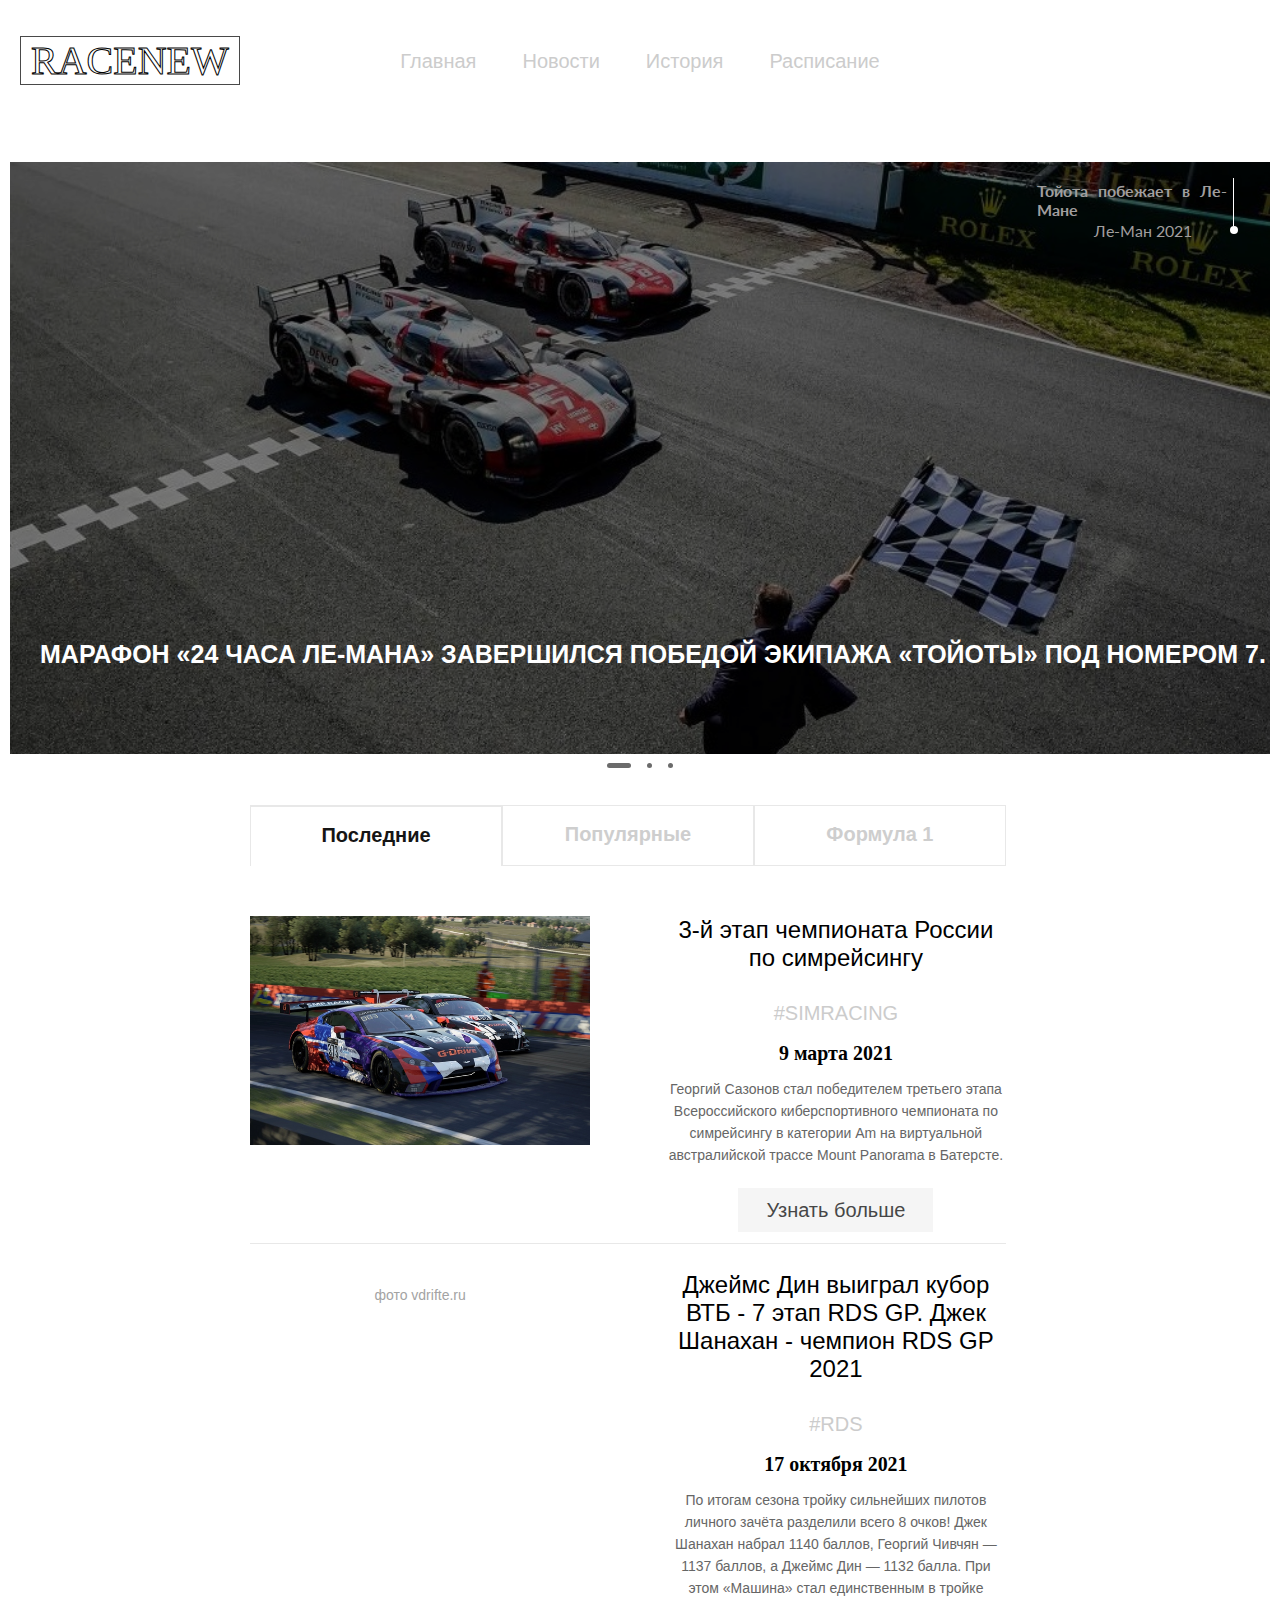
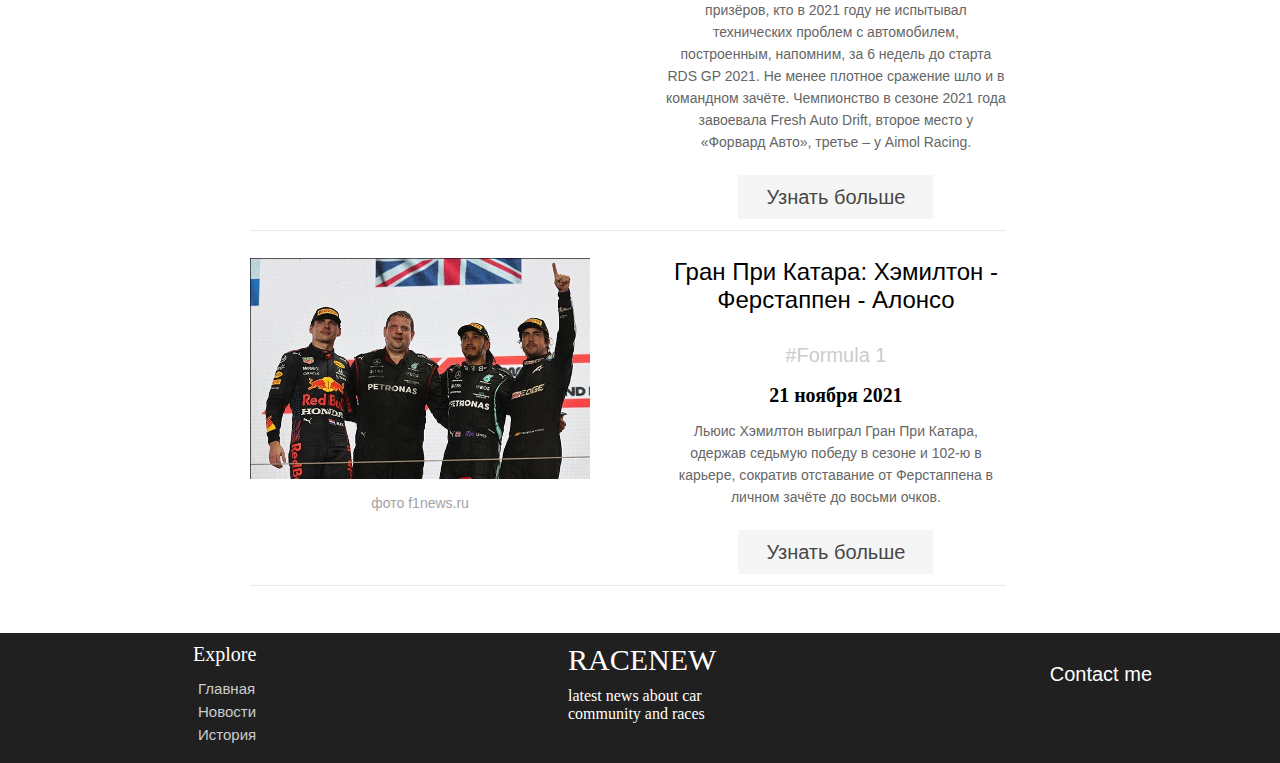
==== commit e2b70f5f: "final 8" ====
--- a/index.html
+++ b/index.html
@@ -120,7 +120,7 @@
                             <div class="article-img_description">фото vdrifte.ru</div>
                         </div>
                         <div class="article-excerpt">
-                            <span class="details">ДЖЕЙМС ДИН ВЫИГРАЛ КУБОК ВТБ – 7 ЭТАП RDS GP. ДЖЕК ШАНАХАН — ЧЕМПИОН RDS GP 2021</span>
+                            <span class="details">Джеймс Дин выиграл кубор ВТБ - 7 этап RDS GP. Джек Шанахан - чемпион RDS GP 2021</span>
                             <h2><a href="#">#RDS</a></h2>
                             <h5>17 октября 2021</h5>
                             <p>
@@ -278,7 +278,6 @@
             </div>
             <div class="contacts">
                 <a class="contacts_title" href="contacts.html">Contact me</a>
-                
             </div>
         </footer>
     </div> 
--- a/style.css
+++ b/style.css
@@ -20,7 +20,6 @@
 
 * {
     background-color: #fff;
-
     box-sizing: border-box;
     margin: 0;
     padding: 0;
@@ -33,12 +32,6 @@
     text-decoration: none;
     font-family: 'Futura', sans-serif;
 }
-
-/* .wrapper {
-    display: flex;
-    flex-flow: row wrap; 
-    text-align: center;
-} */
 
 .wrapper > * {
     padding: 10px;
@@ -60,7 +53,6 @@
     padding: 30px 10%;
     height: 120px;
     z-index: 50;
-    /* background-color: #3A3C41; */
 }
 .header_menu{
     font-size: 24px;
@@ -94,7 +86,6 @@
 }
 .txt {
 	font-size: 2.5em;
-
 	color:white;
 	-webkit-text-stroke: 1px black;
 	cursor: pointer;
@@ -152,7 +143,6 @@
     background: #202020;
     color: #fff;
     width: 200px;
-    
     display: flex;
     position: relative;
     left: 40px;
@@ -164,20 +154,12 @@
     color: #fff;
     position: relative;
     font-size: 30px;
+    padding-bottom: 10px;
 }
 .footer_subtitle {
     background: #202020;
     color: #fff;
-    position: relative;
-    top: 20px;
-}
-/* .copyright {
-    background-color: #202020;
-    color: rgb(128, 128, 128);
-    position: absolute;
-    left: 0;
-    top: 130px;
-} */
+}
 .contacts {
     background: #202020;
     color: #fff;
@@ -192,12 +174,13 @@
     color: #fff;
     font-size: 20px;
     padding-left: 20px;
-}
-.contacts_email {
-    background: #202020;
-    color: rgb(117, 117, 117);
-    padding-top: 10px;
-}
+    transition: all 0.3s ease 0s;
+}
+.contacts_title:hover {
+    color: rgb(197, 196, 196);
+}
+
+
 /*======================== HOME ======================= */
 
 .main {
@@ -275,7 +258,6 @@
     color: rgb(255, 255, 255);
     padding: 10px 0 0 0;
     font-size: 25px;
-    /* font-family: 'Roboto Condensed', sans-serif; */
     font-family: 'GRS', sans-serif;
     
 }
@@ -332,8 +314,8 @@
     width: 1.5rem;
     height: 5px;
     border-radius: .5rem;
-    /* transition: .2s; */
-}
+}
+
 /*================== MAIN =========================*/
 
 .popular {
@@ -424,7 +406,7 @@
     position: relative;
     left: 15rem;
 	width: 60%;
-    /* font-family: 'GRS', sans-serif; */
+    font-family: 'GRS', sans-serif;
 }
 .tabs li {
     list-style: none;
@@ -432,7 +414,6 @@
 	float: left;
 	text-align: center;
     font-family: 'GRS', sans-serif;
-
 }
 .tabs li a {
 	font-size: 20px;
@@ -550,18 +531,13 @@
 
     .swiper {
         width: 100%;
-        /* height: 600px; */
-    }
-    
+    }
     .swiper-slide img {
         width: 100%;
-        /* height: auto; */
     }
 
     .home_subtitle {
         font-size: 1rem;
-        /* position: relative;
-        bottom: 200px; */
     }
 
     .tabs {
@@ -615,7 +591,6 @@
     .swiper-slide img {
         width: 100%;
         height: 350px;
-        /* object-fit: 400px; */
         object-fit: cover;
     }
     .home_subtitle {
@@ -623,7 +598,6 @@
         position: relative;
         bottom: 200px;
     }
-
 
     body.lock {
         overflow: hidden;
@@ -741,36 +715,22 @@
         padding: 0;
     }
     .center {
+        top: 5px;
         position: relative;
         left: 0;
         padding-bottom: 20px;
         align-items: center;
+        width: 10vw;
     }
     .footer_subtitle {
         left: 30px;
         padding-bottom: 30px;
     }
     .contacts {
-        bottom: 80px;
+        bottom: 50px;
         margin-right: 0;
         margin-left: 0;
         padding: 10px;
-    }
-}
-
-/* @media all and (max-width: 350px) {
-    .nav_title{
-        left: 20%;
-    }
-    .bottom_nav_links {
-        left: 0;
-        margin-left: auto;
-        margin-right: auto;
-    }
-    .center {
-        left: 10%;
-    }
-    .contacts {
-        left: 0;
-    }
-} */+        left: -10px;
+    }
+}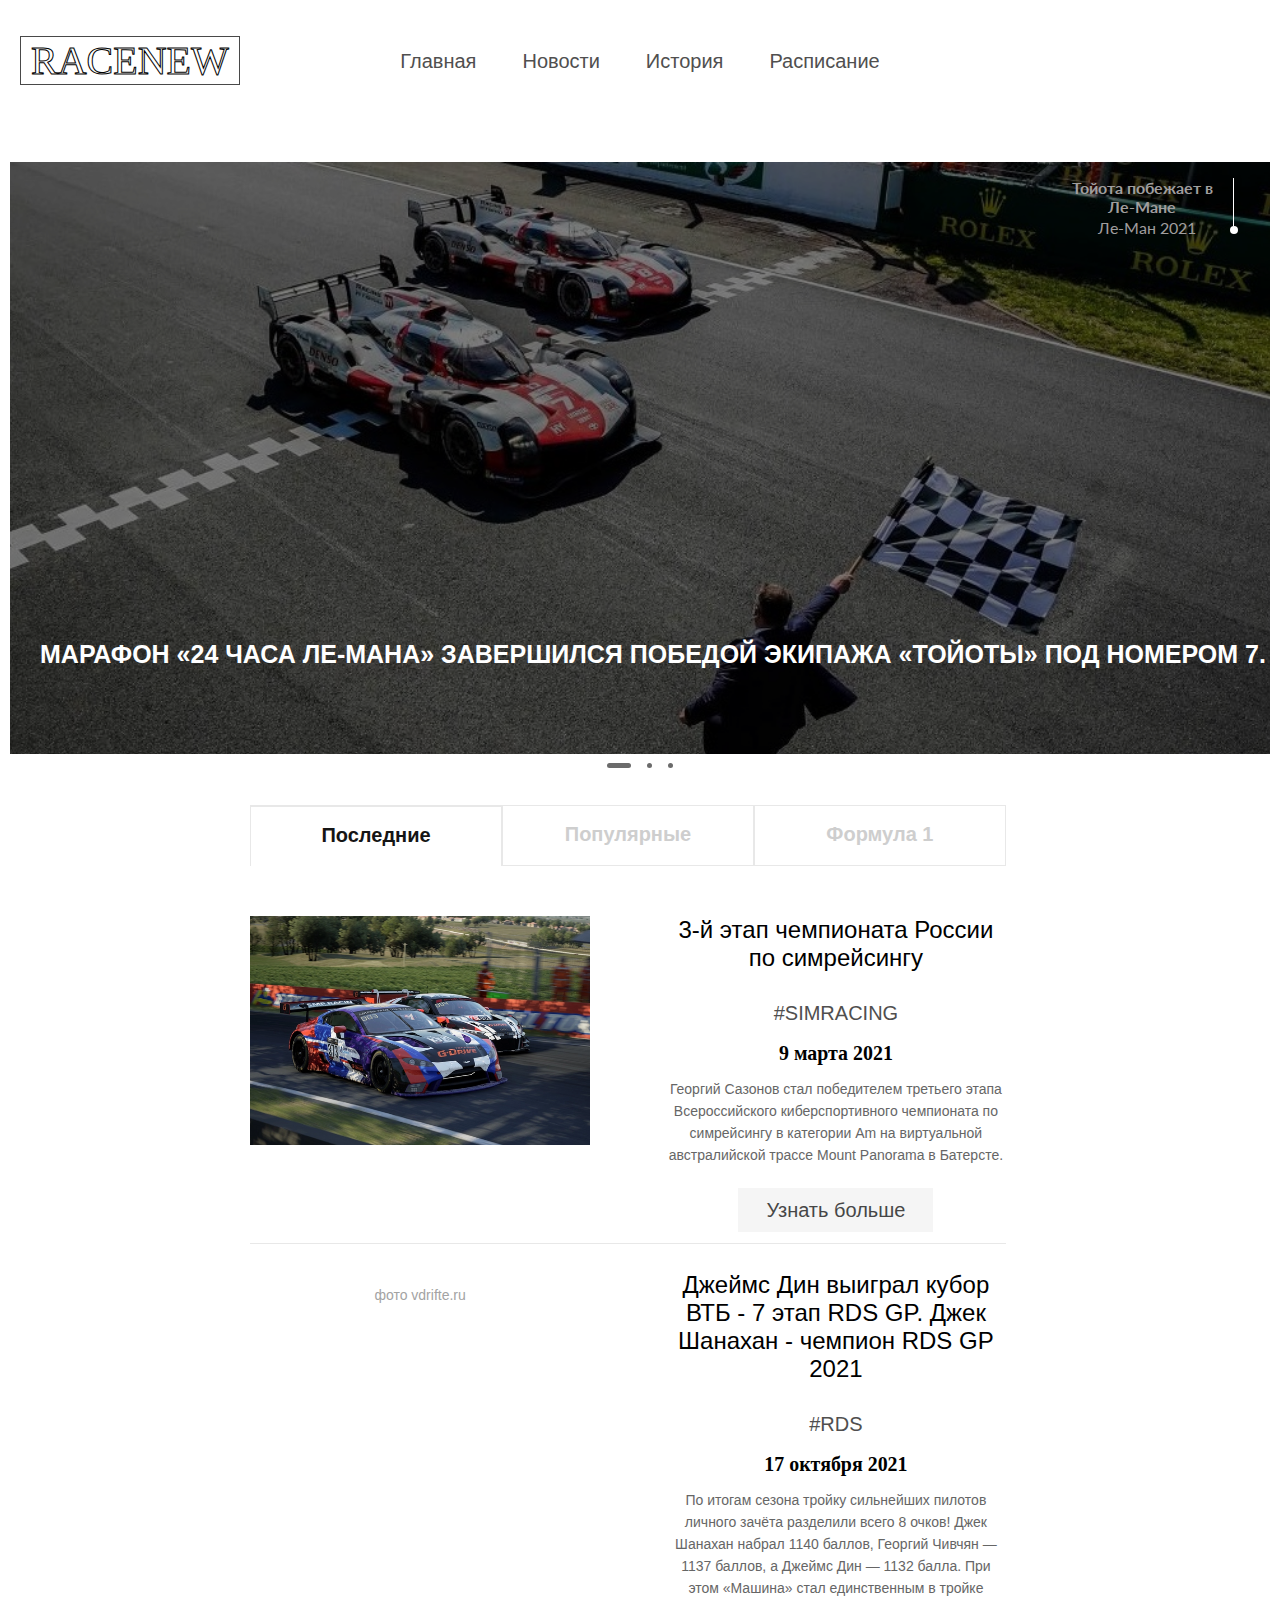
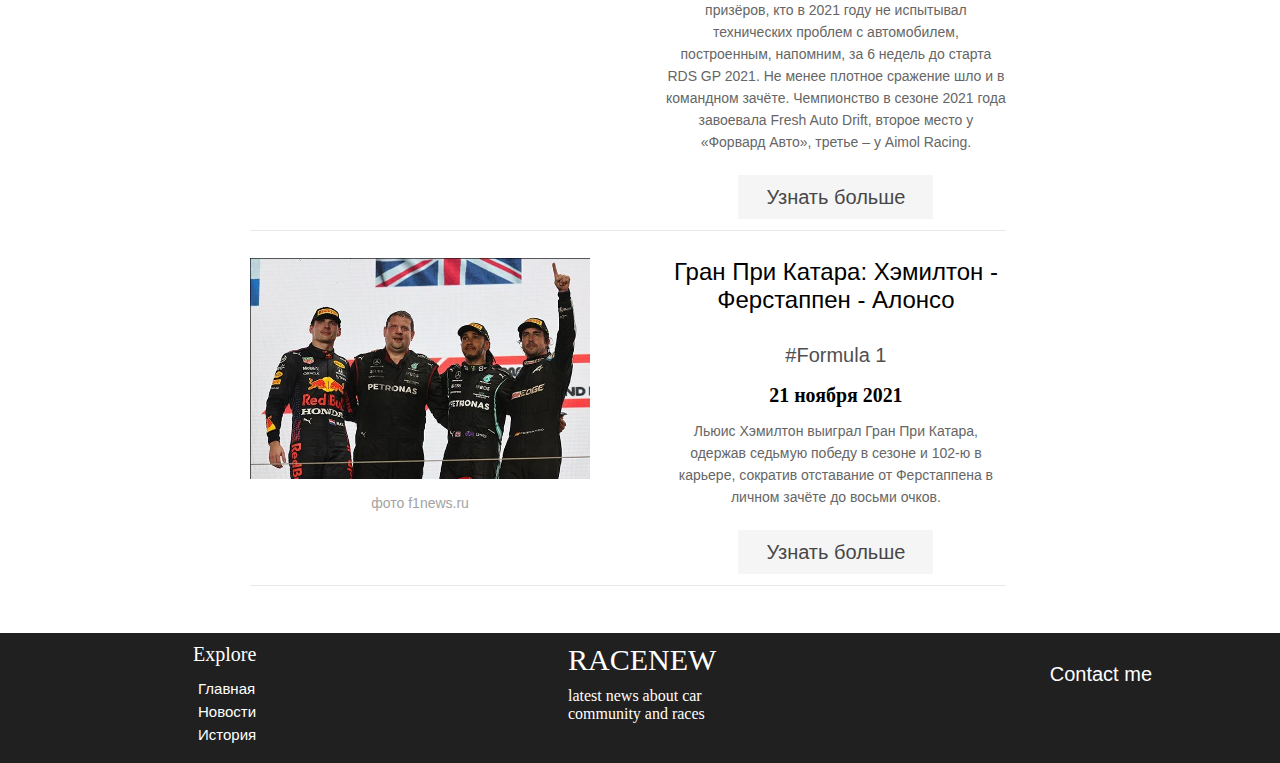
==== commit 86f44f7a: "final 10" ====
--- a/index.html
+++ b/index.html
@@ -85,7 +85,6 @@
                 <div class="swiper-pagination"></div>
             </div>
         </section>
-
         <section class="main" id="News">
             <div class="col articles">
                 <ul id="orderDefine" class="tabs">
@@ -113,7 +112,6 @@
                         </div>
                     </div>
                     <br>
-        
                     <div class="article">
                         <div class="article-img">
                             <a href="#"><img src="media/RDS.jpg" alt=""></a>
@@ -135,12 +133,9 @@
                                 Чемпионство в сезоне 2021 года завоевала Fresh Auto Drift, 
                                 второе место у «Форвард Авто», третье – у Aimol Racing. 
                             </p>
-                            <!-- <div class="btn btn-three"> -->
                             <a href ="articleRDS.html"class="btn btn-three">
                                 <span>Узнать больше</span>
                             </a>
-                                
-                            <!-- </div> -->
                         </div>
                     </div>
                     <br>
@@ -174,7 +169,7 @@
                             <div class="article-img_description">фото vdrifte.ru</div>
                         </div>
                         <div class="article-excerpt">
-                            <span class="details">ДЖЕЙМС ДИН ВЫИГРАЛ КУБОК ВТБ – 7 ЭТАП RDS GP. ДЖЕК ШАНАХАН — ЧЕМПИОН RDS GP 2021</span>
+                            <span class="details">Джеймс Дин выиграл кубор ВТБ - 7 этап RDS GP. Джек Шанахан - чемпион RDS GP 2021</span>
                             <h2><a href="articleRDS.html">#RDS</a></h2>
                             <h5>17 октября 2021</h5>
                             <p>
@@ -235,7 +230,6 @@
                         </div>
                     </div>
                 </div>
-                
                 <div class="throwbacks">
                     <div class="article">
                         <div class="article-img">
@@ -259,11 +253,8 @@
                 </div>
             </div>
             <br>
-        </section>
- 
+        </section> 
         <footer class="footer">
-            <!-- <div class="copyright">©2021 RACENEW All Rights Reserved</div> -->
-
             <nav class="bottom_menu">
                 <p class="nav_title">Explore</p>
                 <ul class="bottom_nav_links">
@@ -281,7 +272,6 @@
             </div>
         </footer>
     </div> 
-
 <script src="https://unpkg.com/swiper/swiper-bundle.min.js" ></script>
 <script src="https://ajax.googleapis.com/ajax/libs/jquery/2.1.3/jquery.min.js"></script>
 <script src="script.js"></script>
--- a/style.css
+++ b/style.css
@@ -1,6 +1,4 @@
-@import url('https://fonts.googleapis.com/css2?family=Roboto+Condensed&display=swap');
 @import url('https://fonts.googleapis.com/css2?family=Lato:wght@300&display=swap');
-
 @font-face {
     font-family: GRD;
     src: url(fonts/GRD45.otf);
@@ -28,9 +26,10 @@
 li, a, button {
     font-weight: 300;
     font-size: 20px;
-    color: #cccccc;
+    color: #504f4f;
     text-decoration: none;
     font-family: 'Futura', sans-serif;
+    list-style: none;
 }
 
 .wrapper > * {
@@ -72,7 +71,7 @@
     transition: all 0.3s ease 0s;
 }
 .nav_links li a:hover {
-    color: #5a5a5a;
+    color: #bdbdbd;
 }
 
 .outline {
@@ -80,7 +79,6 @@
     align-items: center;
     font-size: large;
     left: 20px;
-
     border: 1px solid rgb(73, 73, 73);
     padding: 0 10px;
 }
@@ -119,16 +117,16 @@
     padding: 0px 20px;
 }
 .bottom_nav_links li a {
+    color: #fff;
     background-color: #202020;
     transition: all 0.3s ease 0s;
     font-size: 15px;
-    
 }
 .bottom_nav_links li a:hover {
     color: #5a5a5a;
 }
 
-.footer{
+.footer {
     position: relative;
     background: #202020;
     height: 130px;
@@ -180,7 +178,6 @@
     color: rgb(197, 196, 196);
 }
 
-
 /*======================== HOME ======================= */
 
 .main {
@@ -201,6 +198,7 @@
 .home_img {
     justify-self: center;
     width: 100%;
+    position: relative;
 }
 
 .home_indicator {
@@ -226,27 +224,27 @@
 .home_details-img {
     position: absolute;
     right: 3rem;
-    top: .2rem;
+    top: 0;
+    background-color: transparent;
 }
 
 .home_details-title, .home_details-subtitle {
     background-color: transparent;
     display: block;
-    text-align: justify;
+    text-align: center;
     position: absolute;
     top: 3rem;
-    right: -.3rem;
-    width: 190px;
+    right: 0rem;
+    width: 160px;
     color: rgb(160, 158, 158);
     font-family: 'Lato', sans-serif;
-
 }
 .home_details-subtitle {
     background-color: transparent;
     position: absolute;
     top: 5.5rem;
-    left: -8rem;
     width: 150px;
+    text-align: center;
 }
 
 .home_subtitle {
@@ -259,7 +257,6 @@
     padding: 10px 0 0 0;
     font-size: 25px;
     font-family: 'GRS', sans-serif;
-    
 }
 .home_data {
     background-color: transparent;
@@ -318,22 +315,10 @@
 
 /*================== MAIN =========================*/
 
-.popular {
+.popular, .latest, .throwbacks {
     display: none;
 }
-.popular.active {
-    display: block;
-}
-.latest {
-    display: none;
-}
-.latest.active {
-    display: block;
-}
-.throwbacks {
-    display: none;
-}
-.throwbacks.active {
+.popular.active, .latest.active, .throwbacks.active {
     display: block;
 }
 
@@ -354,7 +339,6 @@
     color: rgb(61, 61, 61);
     transition: all 0.5s;
     position: relative;
-    
 }
 .btn-three::before {
     content: '';
@@ -421,17 +405,13 @@
 	color: #cecece;
 	padding: 17px 0 19px 0;
 	display: block;
-    border-left: 1px solid #e8e8e8;
-
-	border-right: 1px solid #e8e8e8;
-	border-top: 1px solid #e8e8e8;
-	border-bottom: 1px solid #e8e8e8;
+    border: 1px solid #e8e8e8;
 	cursor: pointer;
 }
 .tabs li a.active {
     border-left: 1px solid #e8e8e8;
+	border-top: 2px solid #e8e8e8;
 	border-bottom: none;
-	border-top: 2px solid #e8e8e8;	
 	color: #151515;
 }
 .tabs li a:hover {
@@ -473,17 +453,10 @@
 .article-img img {
 	width: 101%;
 	display: block;
-	-webkit-transition: transform 0.3s;
-	-o-transition: transform 0.3s;
 	transition: transform 0.3s;
 }
 .article-img a:hover img {
-	-webkit-backface-visibility: hidden;
-	-moz-backface-visibility: hidden;
 	backface-visibility: hidden;
-	-webkit-transform: scale(1.03);
-	-ms-transform: scale(1.03);
-	-o-transform: scale(1.03);
 	transform: scale(1.03);
 }
 .article-img_description {
@@ -492,12 +465,12 @@
 	font-size: 14px;
 	line-height: 22px;
     font-family: 'Nasir', sans-serif;
-
 }
 .article-excerpt {  
 	width: 45%;
 	float: right;
 }
+
 .details { 
     font-family: 'Futura', sans-serif;
 }
